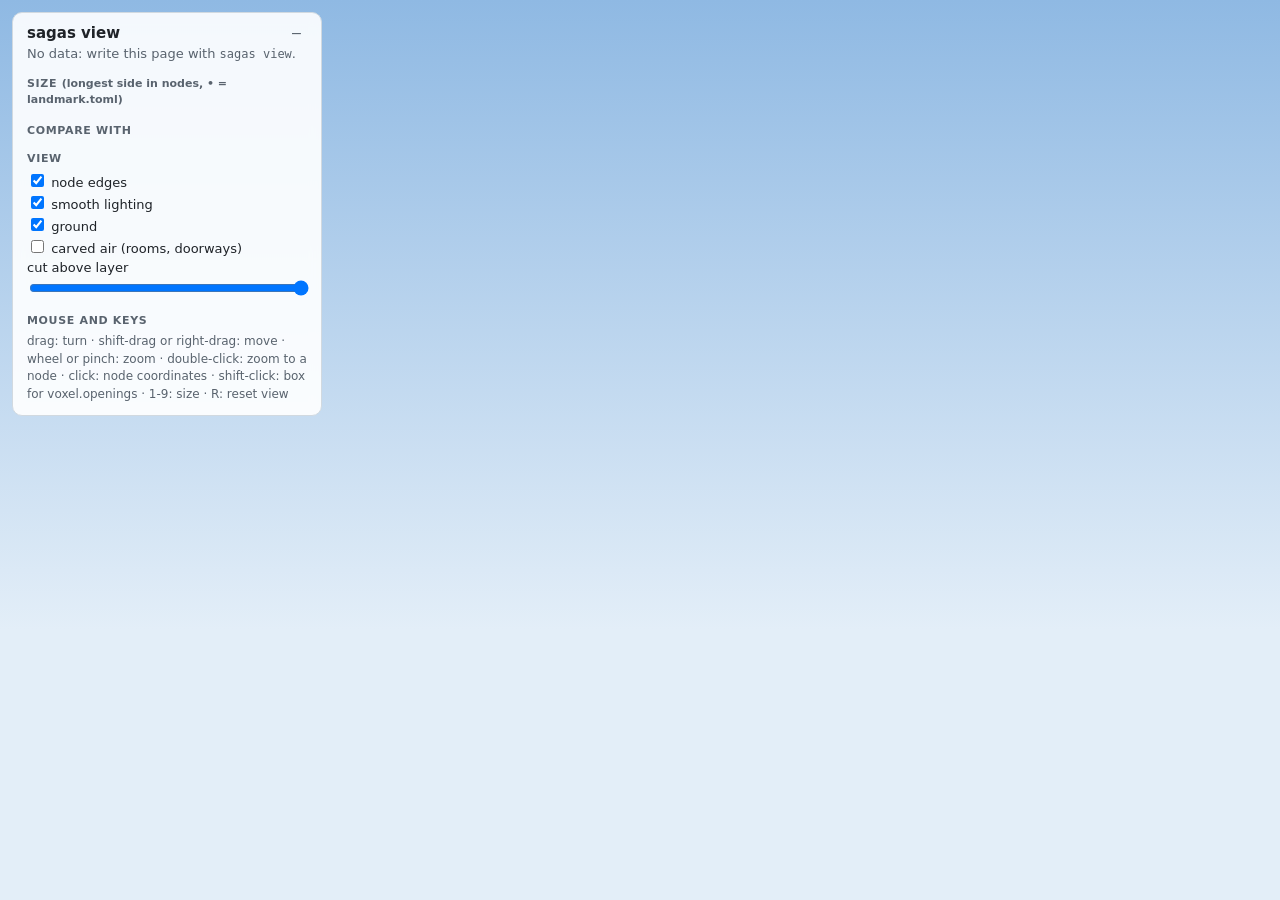
==== tools/src/sagas/data/viewer.html @ 9541c669 "sagas view: turn and zoom a landmark at several sizes next to the games' trees Choosing target_size " ====
<!doctype html>
<html lang="en">
<head>
<meta charset="utf-8">
<meta name="viewport" content="width=device-width, initial-scale=1">
<title>sagas view</title>
<!-- Written by `sagas view` (tools/src/sagas/viewer.py). Local use only: it embeds schematics of the
     games installed on the author's machine. -->
<style>
:root {
  --ink: #1f2328; --muted: #59636e; --card: rgba(255, 255, 255, 0.9); --line: #d1d9e0;
  --accent: #1f6feb; --warn: #9a6700; --chip: #f6f8fa;
}
@media (prefers-color-scheme: dark) {
  :root:not([data-theme="light"]) {
    --ink: #e6edf3; --muted: #9198a1; --card: rgba(22, 27, 34, 0.9); --line: #3d444d;
    --accent: #4493f8; --warn: #d29922; --chip: #262c36;
  }
}
html, body { margin: 0; height: 100%; overflow: hidden; }
body {
  font: 13px/1.45 system-ui, -apple-system, "Segoe UI", sans-serif; color: var(--ink);
  background: linear-gradient(#8fb9e3, #e3eef8 70%);
}
canvas { position: fixed; inset: 0; width: 100%; height: 100%; display: block; touch-action: none; cursor: grab; }
canvas:active { cursor: grabbing; }
#panel {
  position: fixed; top: 12px; left: 12px; width: 310px; max-height: calc(100% - 24px); overflow: auto;
  box-sizing: border-box; padding: 10px 14px 12px; background: var(--card); border: 1px solid var(--line);
  border-radius: 10px; backdrop-filter: blur(6px);
}
#panel.min > :not(.head) { display: none; }
.head { display: flex; align-items: baseline; gap: 8px; }
.head b { font-size: 15px; flex: 1; }
.head button { border: 0; background: none; color: var(--muted); font-size: 16px; cursor: pointer; }
h3 { margin: 12px 0 4px; font-size: 11px; text-transform: uppercase; letter-spacing: .06em; color: var(--muted); }
.muted { color: var(--muted); }
.warn { color: var(--warn); }
code { font: 12px ui-monospace, SFMono-Regular, Menlo, monospace; }
.chips { display: flex; flex-wrap: wrap; gap: 4px; }
.chip {
  min-width: 34px; padding: 3px 7px; border: 1px solid var(--line); border-radius: 6px; background: var(--chip);
  color: var(--ink); font: inherit; cursor: pointer;
}
.chip.on { border-color: var(--accent); box-shadow: inset 0 0 0 1px var(--accent); font-weight: 600; }
.chip.now::after { content: " •"; color: var(--accent); }
button.copy {
  padding: 0 6px; border: 1px solid var(--line); border-radius: 4px; background: var(--chip); color: var(--ink);
  font: 11px system-ui, sans-serif; cursor: pointer;
}
label { display: block; cursor: pointer; }
label .h { color: var(--muted); }
.group { margin-top: 4px; color: var(--muted); font-size: 12px; }
#cut { width: 100%; }
#status {
  position: fixed; left: 12px; bottom: 12px; max-width: calc(100% - 24px); padding: 6px 10px; box-sizing: border-box;
  background: var(--card); border: 1px solid var(--line); border-radius: 8px; display: none;
}
#sizeinfo > div { margin-top: 2px; }
.small { font-size: 12px; }
</style>
</head>
<body>
<canvas id="c"></canvas>
<div id="panel">
  <div class="head"><b id="title">sagas view</b><button id="fold" title="Fold the panel">–</button></div>
  <div id="sub" class="muted"></div>
  <h3>Size <span style="text-transform:none;letter-spacing:0">(longest side in nodes, • = landmark.toml)</span></h3>
  <div id="sizes" class="chips"></div>
  <div id="sizeinfo"></div>
  <h3>Compare with</h3>
  <div id="refs"></div>
  <h3>View</h3>
  <label><input type="checkbox" id="edges" checked> node edges</label>
  <label><input type="checkbox" id="ao" checked> smooth lighting</label>
  <label><input type="checkbox" id="ground" checked> ground</label>
  <label><input type="checkbox" id="carved"> carved air (rooms, doorways)</label>
  <label>cut above layer <span id="cutv"></span><input type="range" id="cut" min="0" max="1" value="1"></label>
  <h3>Mouse and keys</h3>
  <div class="muted small">drag: turn · shift-drag or right-drag: move · wheel or pinch: zoom ·
    double-click: zoom to a node · click: node coordinates · shift-click: box for voxel.openings ·
    1-9: size · R: reset view</div>
  <div id="notes" class="muted small"></div>
</div>
<div id="status"></div>
<script>
const DATA = /*SAGAS_DATA*/null;
window.addEventListener("error", (ev) => {
  const n = document.getElementById("notes");
  if (n) n.insertAdjacentHTML("beforeend", `<div class="warn">${String(ev.message).replace(/</g, "&lt;")}</div>`);
});
(function () {
  "use strict";
  const $ = (id) => document.getElementById(id);
  const esc = (s) => String(s).replace(/[&<>"]/g, (c) => ({ "&": "&amp;", "<": "&lt;", ">": "&gt;", '"': "&quot;" })[c]);
  const canvas = $("c");
  const gl = canvas.getContext("webgl2", { antialias: true, preserveDrawingBuffer: true });
  if (!DATA || !gl) {
    $("sub").innerHTML = !DATA ? "No data: write this page with <code>sagas view</code>."
      : "This page needs WebGL 2 (a current Firefox, Chrome or Safari).";
    return;
  }
  const D = DATA;
  const FOV = (45 * Math.PI) / 180;
  // Luanti's face shading (src/client/mesh.cpp applyFacesShading): +x -x +y -y +z -z
  const SHADE = [0.67082, 0.67082, 1.0, 0.447213, 0.83666, 0.83666];
  const AO = [0.58, 0.72, 0.86, 1.0];
  const DIRS = [[1, 0, 0], [-1, 0, 0], [0, 1, 0], [0, -1, 0], [0, 0, 1], [0, 0, -1]];
  const TAN = [[[0, 1, 0], [0, 0, 1]], [[0, 1, 0], [0, 0, 1]], [[1, 0, 0], [0, 0, 1]],
    [[1, 0, 0], [0, 0, 1]], [[1, 0, 0], [0, 1, 0]], [[1, 0, 0], [0, 1, 0]]];
  const GRASS = [0.37, 0.58, 0.24];

  // ---------------------------------------------------------------- voxel data
  function decode(v) {
    const [X, Y, Z] = v.dims;
    const cells = new Uint16Array(X * Y * Z);
    const bin = atob(v.cells);
    let o = 0;
    for (let i = 0; i + 3 < bin.length; i += 4) {
      const m = bin.charCodeAt(i) | (bin.charCodeAt(i + 1) << 8);
      const n = bin.charCodeAt(i + 2) | (bin.charCodeAt(i + 3) << 8);
      if (m) cells.fill(m, o, o + n);
      o += n;
    }
    return { dims: v.dims, cells, mats: v.mats, carved: v.carved || 0, scale: v.scale || 1 };
  }

  // Exposed faces only, with per-corner ambient occlusion (the corner darkening of smooth lighting).
  function mesh(vox, opt) {
    const [X, Y, Z] = vox.dims, c = vox.cells, carved = vox.carved;
    const top = Math.min(Y - 1, opt.cut == null ? Y - 1 : opt.cut);
    const want = opt.carved ? (m) => m !== 0 && m === carved : (m) => m !== 0 && m !== carved;
    const solid = (x, y, z) => x >= 0 && y >= 0 && z >= 0 && x < X && y <= top && z < Z && want(c[x + X * (y + Y * z)]);
    let faces = 0;
    for (let z = 0; z < Z; z++) for (let y = 0; y <= top; y++) for (let x = 0; x < X; x++) {
      if (!want(c[x + X * (y + Y * z)])) continue;
      for (let f = 0; f < 6; f++) { const d = DIRS[f]; if (!solid(x + d[0], y + d[1], z + d[2])) faces++; }
    }
    const V = new Float32Array(faces * 36), I = new Uint32Array(faces * 6);
    let vi = 0, ii = 0, nv = 0;
    const ao = [0, 0, 0, 0];
    for (let z = 0; z < Z; z++) for (let y = 0; y <= top; y++) for (let x = 0; x < X; x++) {
      const m = c[x + X * (y + Y * z)];
      if (!want(m)) continue;
      const rgb = vox.mats[m][1];
      for (let f = 0; f < 6; f++) {
        const d = DIRS[f], nx = x + d[0], ny = y + d[1], nz = z + d[2];
        if (solid(nx, ny, nz)) continue;
        const u = TAN[f][0], v = TAN[f][1];
        const ox = x + (d[0] > 0 ? 1 : 0), oy = y + (d[1] > 0 ? 1 : 0), oz = z + (d[2] > 0 ? 1 : 0);
        for (let k = 0; k < 4; k++) {
          const i = k === 1 || k === 2 ? 1 : 0, j = k >= 2 ? 1 : 0;
          let a = 3;
          if (opt.ao) {
            const su = i ? 1 : -1, sv = j ? 1 : -1;
            const s1 = solid(nx + su * u[0], ny + su * u[1], nz + su * u[2]);
            const s2 = solid(nx + sv * v[0], ny + sv * v[1], nz + sv * v[2]);
            const s3 = solid(nx + su * u[0] + sv * v[0], ny + su * u[1] + sv * v[1], nz + su * u[2] + sv * v[2]);
            a = s1 && s2 ? 0 : 3 - (s1 + s2 + s3);
          }
          ao[k] = a;
          V[vi] = ox + i * u[0] + j * v[0]; V[vi + 1] = oy + i * u[1] + j * v[1]; V[vi + 2] = oz + i * u[2] + j * v[2];
          V[vi + 3] = rgb[0] / 255; V[vi + 4] = rgb[1] / 255; V[vi + 5] = rgb[2] / 255;
          V[vi + 6] = SHADE[f] * AO[a]; V[vi + 7] = i; V[vi + 8] = j;
          vi += 9;
        }
        // split along the brighter diagonal, so a dark corner stays in its own triangle
        if (ao[0] + ao[2] >= ao[1] + ao[3]) { I[ii] = nv; I[ii + 1] = nv + 1; I[ii + 2] = nv + 2; I[ii + 3] = nv; I[ii + 4] = nv + 2; I[ii + 5] = nv + 3; }
        else { I[ii] = nv + 1; I[ii + 1] = nv + 2; I[ii + 2] = nv + 3; I[ii + 3] = nv + 1; I[ii + 4] = nv + 3; I[ii + 5] = nv; }
        ii += 6; nv += 4;
      }
    }
    return { V, I, count: ii };
  }

  // ---------------------------------------------------------------- math (column-major 4x4)
  function perspective(fovy, aspect, near, far) {
    const f = 1 / Math.tan(fovy / 2), nf = 1 / (near - far);
    return new Float32Array([f / aspect, 0, 0, 0, 0, f, 0, 0, 0, 0, (far + near) * nf, -1, 0, 0, 2 * far * near * nf, 0]);
  }
  function lookAt(e, t) {
    let zx = e[0] - t[0], zy = e[1] - t[1], zz = e[2] - t[2];
    let l = Math.hypot(zx, zy, zz); zx /= l; zy /= l; zz /= l;
    let xx = zz, xy = 0, xz = -zx; // up (0, 1, 0) x z
    l = Math.hypot(xx, xy, xz) || 1; xx /= l; xy /= l; xz /= l;
    const yx = zy * xz - zz * xy, yy = zz * xx - zx * xz, yz = zx * xy - zy * xx;
    return new Float32Array([xx, yx, zx, 0, xy, yy, zy, 0, xz, yz, zz, 0,
      -(xx * e[0] + xy * e[1] + xz * e[2]), -(yx * e[0] + yy * e[1] + yz * e[2]), -(zx * e[0] + zy * e[1] + zz * e[2]), 1]);
  }
  function mul(a, b) {
    const o = new Float32Array(16);
    for (let c = 0; c < 4; c++) for (let r = 0; r < 4; r++) {
      let s = 0;
      for (let k = 0; k < 4; k++) s += a[k * 4 + r] * b[c * 4 + k];
      o[c * 4 + r] = s;
    }
    return o;
  }
  function invert(a) {
    const [a00, a01, a02, a03, a10, a11, a12, a13, a20, a21, a22, a23, a30, a31, a32, a33] = a;
    const b00 = a00 * a11 - a01 * a10, b01 = a00 * a12 - a02 * a10, b02 = a00 * a13 - a03 * a10;
    const b03 = a01 * a12 - a02 * a11, b04 = a01 * a13 - a03 * a11, b05 = a02 * a13 - a03 * a12;
    const b06 = a20 * a31 - a21 * a30, b07 = a20 * a32 - a22 * a30, b08 = a20 * a33 - a23 * a30;
    const b09 = a21 * a32 - a22 * a31, b10 = a21 * a33 - a23 * a31, b11 = a22 * a33 - a23 * a32;
    let det = b00 * b11 - b01 * b10 + b02 * b09 + b03 * b08 - b04 * b07 + b05 * b06;
    if (!det) return null;
    det = 1 / det;
    return new Float32Array([
      (a11 * b11 - a12 * b10 + a13 * b09) * det, (a02 * b10 - a01 * b11 - a03 * b09) * det,
      (a31 * b05 - a32 * b04 + a33 * b03) * det, (a22 * b04 - a21 * b05 - a23 * b03) * det,
      (a12 * b08 - a10 * b11 - a13 * b07) * det, (a00 * b11 - a02 * b08 + a03 * b07) * det,
      (a32 * b02 - a30 * b05 - a33 * b01) * det, (a20 * b05 - a22 * b02 + a23 * b01) * det,
      (a10 * b10 - a11 * b08 + a13 * b06) * det, (a01 * b08 - a00 * b10 - a03 * b06) * det,
      (a30 * b04 - a31 * b02 + a33 * b00) * det, (a21 * b02 - a20 * b04 - a23 * b00) * det,
      (a11 * b07 - a10 * b09 - a12 * b06) * det, (a00 * b09 - a01 * b07 + a02 * b06) * det,
      (a31 * b01 - a30 * b03 - a32 * b00) * det, (a20 * b03 - a21 * b01 + a22 * b00) * det]);
  }
  const place = (s, t) => new Float32Array([s, 0, 0, 0, 0, s, 0, 0, 0, 0, s, 0, t[0], t[1], t[2], 1]);

  // ---------------------------------------------------------------- GL
  function program(vs, fs) {
    const p = gl.createProgram();
    for (const [type, src] of [[gl.VERTEX_SHADER, vs], [gl.FRAGMENT_SHADER, fs]]) {
      const s = gl.createShader(type);
      gl.shaderSource(s, src);
      gl.compileShader(s);
      if (!gl.getShaderParameter(s, gl.COMPILE_STATUS)) throw new Error(gl.getShaderInfoLog(s));
      gl.attachShader(p, s);
    }
    gl.linkProgram(p);
    if (!gl.getProgramParameter(p, gl.LINK_STATUS)) throw new Error(gl.getProgramInfoLog(p));
    const u = {};
    for (let i = 0; i < gl.getProgramParameter(p, gl.ACTIVE_UNIFORMS); i++) {
      const name = gl.getActiveUniform(p, i).name;
      u[name] = gl.getUniformLocation(p, name);
    }
    return { p, u };
  }
  const VOX = program(`#version 300 es
    layout(location = 0) in vec3 aPos; layout(location = 1) in vec3 aCol;
    layout(location = 2) in float aShade; layout(location = 3) in vec2 aUv;
    uniform mat4 uVP, uM;
    out vec3 vCol; out float vShade; out vec2 vUv;
    void main() { vCol = aCol; vShade = aShade; vUv = aUv; gl_Position = uVP * uM * vec4(aPos, 1.0); }`, `#version 300 es
    precision highp float;
    in vec3 vCol; in float vShade; in vec2 vUv;
    uniform float uEdges, uAlpha;
    out vec4 o;
    void main() {
      vec3 c = vCol * vShade;
      if (uEdges > 0.5) {
        vec2 fw = fwidth(vUv);
        vec2 g = smoothstep(vec2(0.0), fw * 1.2, min(vUv, 1.0 - vUv));
        float px = 1.0 / max(max(fw.x, fw.y), 1e-4);   // node size on screen
        c *= mix(1.0, mix(0.74, 1.0, min(g.x, g.y)), clamp((px - 4.0) / 6.0, 0.0, 1.0));
      }
      o = vec4(c * uAlpha, uAlpha);
    }`);
  const GROUND = program(`#version 300 es
    layout(location = 0) in vec3 aPos; uniform mat4 uVP; out vec3 vW;
    void main() { vW = aPos; gl_Position = uVP * vec4(aPos, 1.0); }`, `#version 300 es
    precision highp float;
    in vec3 vW; uniform vec3 uEye, uGrass; uniform float uFar; out vec4 o;
    float grid(vec2 p) {
      vec2 d = abs(fract(p - 0.5) - 0.5) / max(fwidth(p), vec2(1e-4));
      return 1.0 - clamp(min(d.x, d.y), 0.0, 1.0);
    }
    void main() {
      vec2 w = fwidth(vW.xz);
      float px = 1.0 / max(max(w.x, w.y), 1e-4);
      float line = grid(vW.xz) * clamp((px - 3.0) / 6.0, 0.0, 1.0);
      vec3 c = uGrass * (1.0 - 0.10 * line - 0.16 * grid(vW.xz / 10.0));
      float a = 1.0 - smoothstep(uFar * 0.5, uFar, distance(vW, uEye));
      o = vec4(c * a, a);
    }`);
  const LINES = program(`#version 300 es
    layout(location = 0) in vec3 aPos; uniform mat4 uVP;
    void main() { gl_Position = uVP * vec4(aPos, 1.0); }`, `#version 300 es
    precision highp float; uniform vec4 uColor; out vec4 o;
    void main() { o = vec4(uColor.rgb * uColor.a, uColor.a); }`);

  function upload(m) {
    const vao = gl.createVertexArray();
    gl.bindVertexArray(vao);
    const vb = gl.createBuffer();
    gl.bindBuffer(gl.ARRAY_BUFFER, vb);
    gl.bufferData(gl.ARRAY_BUFFER, m.V, gl.STATIC_DRAW);
    for (const [loc, n, off] of [[0, 3, 0], [1, 3, 12], [2, 1, 24], [3, 2, 28]]) {
      gl.enableVertexAttribArray(loc);
      gl.vertexAttribPointer(loc, n, gl.FLOAT, false, 36, off);
    }
    const ib = gl.createBuffer();
    gl.bindBuffer(gl.ELEMENT_ARRAY_BUFFER, ib);
    gl.bufferData(gl.ELEMENT_ARRAY_BUFFER, m.I, gl.STATIC_DRAW);
    gl.bindVertexArray(null);
    return { vao, vb, ib, count: m.count };
  }
  function release(g) {
    if (!g) return;
    gl.deleteVertexArray(g.vao);
    gl.deleteBuffer(g.vb);
    gl.deleteBuffer(g.ib);
  }
  const lineVao = gl.createVertexArray(), lineBuf = gl.createBuffer();
  gl.bindVertexArray(lineVao);
  gl.bindBuffer(gl.ARRAY_BUFFER, lineBuf);
  gl.enableVertexAttribArray(0);
  gl.vertexAttribPointer(0, 3, gl.FLOAT, false, 12, 0);
  const groundVao = gl.createVertexArray(), groundBuf = gl.createBuffer();
  gl.bindVertexArray(groundVao);
  gl.bindBuffer(gl.ARRAY_BUFFER, groundBuf);
  gl.enableVertexAttribArray(0);
  gl.vertexAttribPointer(0, 3, gl.FLOAT, false, 12, 0);
  gl.bindVertexArray(null);

  // ---------------------------------------------------------------- scene
  const S = { size: Math.max(0, D.sizes.findIndex((s) => s.current)), edges: true, ao: true, ground: true,
    carved: false, cut: null, hover: null, sel: null, sel2: null };
  const models = D.sizes.map((s) => ({ entry: s, vox: null, gpu: null, meshKey: "", carvedGpu: null, carvedKey: "" }));
  const refs = D.refs.map((r) => ({ key: r.key, group: r.group, label: r.label, height: r.height, src: r.vox,
    vox: null, gpu: null, meshKey: "", off: [0, 0, 0] }));
  const on = new Set(D.refs.filter((r) => r.on).map((r) => r.key));
  // References stand in a row beside the model's long side, and the camera starts broadside to it.
  const biggest = D.sizes[D.sizes.length - 1].vox.dims;
  const ROW = biggest[2] > biggest[0] ? 2 : 0;
  const reach = Math.max(...D.sizes.map((s) => s.vox.dims[ROW]));
  const YAW = ROW === 2 ? Math.PI / 2 + 0.5 : 0.5;

  const model = () => {
    const m = models[S.size];
    if (!m.vox) m.vox = decode(m.entry.vox);
    return m;
  };
  const modelOffset = (vox) => [-Math.floor(vox.dims[0] / 2), 0, -Math.floor(vox.dims[2] / 2)];
  const extent = (vox) => vox.dims.map((n) => n * vox.scale);

  function layout() {
    // along -x when the model is wider than deep, else along +z: on the left of the screen either way
    const across = 2 - ROW;
    let at = Math.ceil(reach / 2) + 4;
    for (const r of refs) {
      if (!on.has(r.key)) continue;
      if (!r.vox) r.vox = decode(r.src);
      const e = extent(r.vox), off = [0, 0, 0];
      off[across] = -Math.floor(e[across] / 2);
      off[ROW] = ROW === 0 ? -at - Math.ceil(e[ROW]) : at;
      r.off = off;
      at += Math.ceil(e[ROW]) + 3;
    }
  }

  function bounds() {
    const m = model(), o = modelOffset(m.vox);
    const lo = [o[0], 0, o[2]], hi = [o[0] + m.vox.dims[0], m.vox.dims[1], o[2] + m.vox.dims[2]];
    for (const r of refs) {
      if (!on.has(r.key) || !r.vox) continue;
      const e = extent(r.vox);
      for (let a = 0; a < 3; a++) { lo[a] = Math.min(lo[a], r.off[a]); hi[a] = Math.max(hi[a], r.off[a] + e[a]); }
    }
    return { lo, hi };
  }

  // ---------------------------------------------------------------- camera
  const cam = { yaw: YAW, pitch: 0.36, dist: 60, t: [0, 6, 0] };
  function frame() {
    const { lo, hi } = bounds();
    cam.t = [(lo[0] + hi[0]) / 2, hi[1] * 0.4, (lo[2] + hi[2]) / 2];
    const r = Math.hypot(hi[0] - lo[0], hi[1] - lo[1], hi[2] - lo[2]) / 2;
    const aspect = Math.max(0.3, canvas.clientWidth / Math.max(1, canvas.clientHeight));
    cam.dist = (r / Math.sin(FOV / 2)) * (aspect < 1 ? 1.1 / aspect : 1.0);
    cam.yaw = YAW;
    cam.pitch = 0.36;
  }
  function eye() {
    const cp = Math.cos(cam.pitch);
    return [cam.t[0] + cam.dist * cp * Math.sin(cam.yaw), cam.t[1] + cam.dist * Math.sin(cam.pitch),
      cam.t[2] + cam.dist * cp * Math.cos(cam.yaw)];
  }
  function viewProj() {
    const e = eye(), { lo, hi } = bounds();
    const span = Math.hypot(hi[0] - lo[0], hi[1] - lo[1], hi[2] - lo[2]);
    const aspect = canvas.width / Math.max(1, canvas.height);
    const P = perspective(FOV, aspect, Math.max(0.05, cam.dist * 0.004), cam.dist * 4 + span * 8 + 400);
    return { VP: mul(P, lookAt(e, cam.t)), eye: e, span };
  }

  // ---------------------------------------------------------------- drawing
  function resize() {
    const dpr = Math.min(window.devicePixelRatio || 1, 2);
    const w = Math.max(1, Math.round((canvas.clientWidth || window.innerWidth) * dpr));
    const h = Math.max(1, Math.round((canvas.clientHeight || window.innerHeight) * dpr));
    if (canvas.width !== w || canvas.height !== h) { canvas.width = w; canvas.height = h; }
  }
  function modelGpu() {
    const m = model();
    const key = `${S.cut}|${S.ao}`;
    if (m.meshKey !== key) { release(m.gpu); m.gpu = upload(mesh(m.vox, { cut: S.cut, ao: S.ao })); m.meshKey = key; }
    if (S.carved && m.vox.carved && m.carvedKey !== `${S.cut}`) {
      release(m.carvedGpu);
      m.carvedGpu = upload(mesh(m.vox, { cut: S.cut, carved: true }));
      m.carvedKey = `${S.cut}`;
    }
    return m;
  }
  function refGpu(r) {
    const key = `${S.ao}`;
    if (r.meshKey !== key) { release(r.gpu); r.gpu = upload(mesh(r.vox, { ao: S.ao })); r.meshKey = key; }
    return r.gpu;
  }
  function drawVox(g, VP, M, edges, alpha) {
    gl.useProgram(VOX.p);
    gl.uniformMatrix4fv(VOX.u.uVP, false, VP);
    gl.uniformMatrix4fv(VOX.u.uM, false, M);
    gl.uniform1f(VOX.u.uEdges, edges ? 1 : 0);
    gl.uniform1f(VOX.u.uAlpha, alpha);
    gl.bindVertexArray(g.vao);
    gl.drawElements(gl.TRIANGLES, g.count, gl.UNSIGNED_INT, 0);
  }
  function boxLines(lo, hi) {
    const p = [];
    const c = (i) => [i & 1 ? hi[0] : lo[0], i & 2 ? hi[1] : lo[1], i & 4 ? hi[2] : lo[2]];
    for (const [a, b] of [[0, 1], [2, 3], [4, 5], [6, 7], [0, 2], [1, 3], [4, 6], [5, 7], [0, 4], [1, 5], [2, 6], [3, 7]]) p.push(...c(a), ...c(b));
    return p;
  }
  function draw() {
    resize();
    layout();
    const { VP, eye: e, span } = viewProj();
    gl.viewport(0, 0, canvas.width, canvas.height);
    gl.clearColor(0, 0, 0, 0);
    gl.clear(gl.COLOR_BUFFER_BIT | gl.DEPTH_BUFFER_BIT);
    gl.enable(gl.DEPTH_TEST);
    gl.enable(gl.BLEND);
    gl.blendFunc(gl.ONE, gl.ONE_MINUS_SRC_ALPHA);
    if (S.ground) {
      const far = Math.max(150, span * 3, cam.dist * 3);
      const g = [-far, 0, -far, far, 0, -far, far, 0, far, -far, 0, -far, far, 0, far, -far, 0, far];
      for (let i = 0; i < g.length; i += 3) { g[i] += cam.t[0]; g[i + 2] += cam.t[2]; }
      gl.useProgram(GROUND.p);
      gl.uniformMatrix4fv(GROUND.u.uVP, false, VP);
      gl.uniform3fv(GROUND.u.uEye, e);
      gl.uniform3fv(GROUND.u.uGrass, GRASS);
      gl.uniform1f(GROUND.u.uFar, far);
      gl.bindVertexArray(groundVao);
      gl.bindBuffer(gl.ARRAY_BUFFER, groundBuf);
      gl.bufferData(gl.ARRAY_BUFFER, new Float32Array(g), gl.DYNAMIC_DRAW);
      gl.enable(gl.POLYGON_OFFSET_FILL);
      gl.polygonOffset(1, 1);
      gl.drawArrays(gl.TRIANGLES, 0, 6);
      gl.disable(gl.POLYGON_OFFSET_FILL);
    }
    for (const r of refs) {
      if (!on.has(r.key)) continue;
      drawVox(refGpu(r), VP, place(r.vox.scale, r.off), S.edges && r.vox.scale === 1, 1);
    }
    const m = modelGpu(), off = modelOffset(m.vox), M = place(1, off);
    drawVox(m.gpu, VP, M, S.edges, 1);
    if (S.carved && m.carvedGpu) {
      gl.depthMask(false);
      drawVox(m.carvedGpu, VP, M, false, 0.3);
      gl.depthMask(true);
    }
    const lines = [];
    const cellBox = (c) => boxLines([off[0] + c[0] - 0.02, c[1] - 0.02, off[2] + c[2] - 0.02], [off[0] + c[0] + 1.02, c[1] + 1.02, off[2] + c[2] + 1.02]);
    if (S.hover) lines.push([cellBox(S.hover.cell), [0.1, 0.1, 0.1, 0.9]]);
    if (S.sel) {
      const a = S.sel, b = S.sel2 || S.sel;
      const lo = [Math.min(a[0], b[0]), Math.min(a[1], b[1]), Math.min(a[2], b[2])];
      const hi = [Math.max(a[0], b[0]) + 1, Math.max(a[1], b[1]) + 1, Math.max(a[2], b[2]) + 1];
      lines.push([boxLines([off[0] + lo[0] - 0.04, lo[1] - 0.04, off[2] + lo[2] - 0.04], [off[0] + hi[0] + 0.04, hi[1] + 0.04, off[2] + hi[2] + 0.04]), [1.0, 0.45, 0.1, 1]]);
    }
    if (lines.length) {
      gl.disable(gl.DEPTH_TEST);
      gl.useProgram(LINES.p);
      gl.uniformMatrix4fv(LINES.u.uVP, false, VP);
      gl.bindVertexArray(lineVao);
      gl.bindBuffer(gl.ARRAY_BUFFER, lineBuf);
      for (const [p, col] of lines) {
        gl.bufferData(gl.ARRAY_BUFFER, new Float32Array(p), gl.DYNAMIC_DRAW);
        gl.uniform4fv(LINES.u.uColor, col);
        gl.drawArrays(gl.LINES, 0, p.length / 3);
      }
    }
    gl.bindVertexArray(null);
  }
  let pending = false;
  function request() {
    if (pending) return;
    pending = true;
    requestAnimationFrame(() => { pending = false; draw(); });
  }

  // ---------------------------------------------------------------- picking
  function ray(ev) {
    const rect = canvas.getBoundingClientRect();
    const x = ((ev.clientX - rect.left) / rect.width) * 2 - 1, y = 1 - ((ev.clientY - rect.top) / rect.height) * 2;
    const inv = invert(viewProj().VP);
    if (!inv) return null;
    const un = (z) => {
      const w = inv[3] * x + inv[7] * y + inv[11] * z + inv[15];
      return [(inv[0] * x + inv[4] * y + inv[8] * z + inv[12]) / w, (inv[1] * x + inv[5] * y + inv[9] * z + inv[13]) / w,
        (inv[2] * x + inv[6] * y + inv[10] * z + inv[14]) / w];
    };
    const a = un(-1), b = un(1);
    const d = [b[0] - a[0], b[1] - a[1], b[2] - a[2]], l = Math.hypot(d[0], d[1], d[2]);
    return { o: a, d: d.map((v) => v / l) };
  }
  // Amanatides-Woo walk through the model's grid; cells above the cut and carved air are empty.
  function pick(ev) {
    const r = ray(ev);
    if (!r) return null;
    const m = model(), vox = m.vox, [X, Y, Z] = vox.dims, off = modelOffset(vox);
    const top = Math.min(Y, S.cut == null ? Y : S.cut + 1);
    const hi = [X, top, Z], o = [r.o[0] - off[0], r.o[1] - off[1], r.o[2] - off[2]], d = r.d;
    let t0 = 0, t1 = Infinity;
    for (let a = 0; a < 3; a++) {
      if (Math.abs(d[a]) < 1e-12) { if (o[a] < 0 || o[a] > hi[a]) return null; continue; }
      let ta = (0 - o[a]) / d[a], tb = (hi[a] - o[a]) / d[a];
      if (ta > tb) [ta, tb] = [tb, ta];
      t0 = Math.max(t0, ta); t1 = Math.min(t1, tb);
      if (t0 > t1) return null;
    }
    const p = [0, 1, 2].map((a) => o[a] + d[a] * (t0 + 1e-6));
    const c = [0, 1, 2].map((a) => Math.min(hi[a] - 1, Math.max(0, Math.floor(p[a]))));
    const step = d.map((v) => (v > 0 ? 1 : -1));
    const next = [0, 1, 2].map((a) => (d[a] > 0 ? (c[a] + 1 - p[a]) / d[a] : d[a] < 0 ? (p[a] - c[a]) / -d[a] : Infinity));
    const delta = d.map((v) => (v !== 0 ? Math.abs(1 / v) : Infinity));
    for (let n = 0; n < X + Y + Z + 3; n++) {
      const mi = vox.cells[c[0] + X * (c[1] + Y * c[2])];
      if (mi && mi !== vox.carved) return { cell: c.slice(), mat: vox.mats[mi][0] };
      const a = next[0] < next[1] ? (next[0] < next[2] ? 0 : 2) : next[1] < next[2] ? 1 : 2;
      c[a] += step[a];
      if (c[a] < 0 || c[a] >= hi[a]) return null;
      next[a] += delta[a];
    }
    return null;
  }

  // ---------------------------------------------------------------- panel
  const lifeText = (f) => (f >= 0.75 && f <= 1.34 ? "about life size"
    : f > 1 ? `${f.toFixed(1)} × life size` : `${(1 / f).toFixed(1)} × smaller than life`);
  function compareText(h) {
    const shown = refs.filter((r) => on.has(r.key) && r.key !== "player").sort((a, b) => a.height - b.height);
    if (!shown.length) return "";
    const lower = shown.filter((r) => r.height <= h), higher = shown.filter((r) => r.height > h);
    const name = (r) => `the ${esc(r.label)} (${r.height})`;
    if (!higher.length) return `${h} high: taller than everything shown`;
    if (!lower.length) return `${h} high: lower than ${name(higher[0])}`;
    return `${h} high: between ${name(lower[lower.length - 1])} and ${name(higher[0])}`;
  }
  function copyButton(text) {
    return `<button class="copy" data-copy="${esc(text)}">copy</button>`;
  }
  function sizeInfo() {
    const s = D.sizes[S.size], [x, y, z] = s.vox.dims, out = [];
    out.push(`<b>${x} × ${y} × ${z}</b> nodes (wide × high × deep), ${s.nodes.toLocaleString("en")} placed`);
    out.push(s.life ? `${lifeText(s.life)} <span class="muted">(real object ${D.real_size} m long)</span>`
      : `<span class="muted">real size unknown: add <code>real_size = …</code> (metres) to [transform]</span>`);
    const cmp = compareText(y);
    if (cmp) out.push(cmp);
    if (!s.fits) out.push(`<span class="warn">bigger than a map chunk: needs <code>placement.large = true</code></span>`);
    out.push(s.current ? `<span class="muted">this is the size in landmark.toml</span>`
      : `to use it: <code>target_size = ${s.target}</code> ${copyButton(`target_size = ${s.target}`)}`);
    if (s.sealed) out.push(`<span class="warn">rooms without a door at this size</span>`);
    else if (s.door) out.push(`<span class="muted">door: ${esc(s.door)}</span>`);
    if (s.note) out.push(`<span class="muted">${esc(s.note)}</span>`);
    for (const f of s.findings) out.push(`<span class="warn">${esc(f)}</span>`);
    $("sizeinfo").innerHTML = out.map((h) => `<div>${h}</div>`).join("");
  }
  function sizeChips() {
    $("sizes").innerHTML = D.sizes.map((s, i) => `<button class="chip${i === S.size ? " on" : ""}${s.current ? " now" : ""}" data-size="${i}">${s.target}</button>`).join("");
  }
  function refList() {
    let html = "", group = null;
    for (const r of refs) {
      if (r.group !== group) {
        group = r.group;
        if (group) html += `<div class="group">${esc(group)}</div>`;
      }
      html += `<label><input type="checkbox" data-ref="${esc(r.key)}"${on.has(r.key) ? " checked" : ""}> ${esc(r.label)} <span class="h">${r.height} high</span></label>`;
    }
    $("refs").innerHTML = html;
  }
  function cutSlider() {
    const Y = D.sizes[S.size].vox.dims[1], el = $("cut");
    el.max = Y - 1;
    el.value = S.cut == null ? Y - 1 : S.cut;
    $("cutv").textContent = S.cut == null ? "(none)" : S.cut;
  }
  function status() {
    const el = $("status"), parts = [];
    const at = D.sizes[S.size].current ? "" : ` <span class="muted">(at size ${D.sizes[S.size].target})</span>`;
    if (S.hover) parts.push(`x ${S.hover.cell[0]} · y ${S.hover.cell[1]} · z ${S.hover.cell[2]} — ${esc(S.hover.mat)}`);
    if (S.sel && S.sel2) {
      const a = S.sel, b = S.sel2;
      const box = `[${Math.min(a[0], b[0])}, ${Math.min(a[1], b[1])}, ${Math.min(a[2], b[2])}, ${Math.max(a[0], b[0])}, ${Math.max(a[1], b[1])}, ${Math.max(a[2], b[2])}]`;
      parts.push(`box <code>${box}</code>${at} ${copyButton(`openings = [${box}]`)}`);
    } else if (S.sel) parts.push(`selected x ${S.sel[0]} · y ${S.sel[1]} · z ${S.sel[2]}${at} <span class="muted">(shift-click a second node for a box)</span>`);
    el.innerHTML = parts.join("<br>");
    el.style.display = parts.length ? "block" : "none";
  }
  function selectSize(i) {
    if (i < 0 || i >= D.sizes.length) return;
    S.size = i; S.cut = null; S.hover = null; S.sel = S.sel2 = null;
    sizeChips(); sizeInfo(); cutSlider(); status(); request();
  }

  $("title").textContent = D.title;
  $("sub").innerHTML = `${esc(D.id)} <span class="muted">· sagas ${esc(D.version)}</span>`;
  $("notes").innerHTML = D.notes.map((n) => `<div class="warn">${esc(n)}</div>`).join("");
  document.title = `${D.title} · sagas view`;
  sizeChips(); sizeInfo(); refList(); cutSlider(); status();

  document.addEventListener("click", (ev) => {
    const t = ev.target;
    if (t.dataset && t.dataset.size !== undefined) selectSize(+t.dataset.size);
    if (t.dataset && t.dataset.copy !== undefined) {
      const text = t.dataset.copy;
      const done = () => { t.textContent = "copied"; setTimeout(() => { t.textContent = "copy"; }, 1200); };
      if (navigator.clipboard && navigator.clipboard.writeText) navigator.clipboard.writeText(text).then(done, () => fallbackCopy(text, done));
      else fallbackCopy(text, done);
    }
  });
  function fallbackCopy(text, done) {
    const ta = document.createElement("textarea");
    ta.value = text;
    document.body.append(ta);
    ta.select();
    try { document.execCommand("copy"); done(); } catch (e) { /* the text stays visible in the status line */ }
    ta.remove();
  }
  $("refs").addEventListener("change", (ev) => {
    const k = ev.target.dataset.ref;
    if (!k) return;
    if (ev.target.checked) on.add(k); else on.delete(k);
    sizeInfo(); request();
  });
  for (const id of ["edges", "ao", "ground", "carved"]) {
    $(id).addEventListener("change", (ev) => { S[id] = ev.target.checked; request(); });
  }
  $("cut").addEventListener("input", (ev) => {
    const Y = D.sizes[S.size].vox.dims[1], v = +ev.target.value;
    S.cut = v >= Y - 1 ? null : v;
    $("cutv").textContent = S.cut == null ? "(none)" : S.cut;
    S.hover = null;
    request();
  });
  $("fold").addEventListener("click", () => {
    const p = $("panel");
    p.classList.toggle("min");
    $("fold").textContent = p.classList.contains("min") ? "+" : "–";
  });

  // ---------------------------------------------------------------- input
  const pointers = new Map();
  let drag = null, hoverQueued = false, lastMove = null;
  canvas.addEventListener("contextmenu", (ev) => ev.preventDefault());
  canvas.addEventListener("pointerdown", (ev) => {
    try { canvas.setPointerCapture(ev.pointerId); } catch (e) { /* a pointer that is already gone */ }
    pointers.set(ev.pointerId, [ev.clientX, ev.clientY]);
    if (pointers.size === 1) drag = { x: ev.clientX, y: ev.clientY, sx: ev.clientX, sy: ev.clientY, button: ev.button, moved: false };
    if (pointers.size === 2 && drag) {
      const [a, b] = [...pointers.values()];
      drag.pinch = Math.hypot(a[0] - b[0], a[1] - b[1]);
      drag.moved = true;
    }
  });
  canvas.addEventListener("pointermove", (ev) => {
    if (!drag) {
      lastMove = ev;
      if (!hoverQueued) {
        hoverQueued = true;
        requestAnimationFrame(() => {
          hoverQueued = false;
          const h = pick(lastMove);
          const same = (h && S.hover && h.cell.join() === S.hover.cell.join()) || (!h && !S.hover);
          if (!same) { S.hover = h; status(); request(); }
        });
      }
      return;
    }
    if (pointers.has(ev.pointerId)) pointers.set(ev.pointerId, [ev.clientX, ev.clientY]);
    if (pointers.size === 2 && drag.pinch) {
      const [a, b] = [...pointers.values()], d = Math.hypot(a[0] - b[0], a[1] - b[1]);
      cam.dist = Math.min(5000, Math.max(1, cam.dist * (drag.pinch / Math.max(1, d))));
      drag.pinch = d;
      request();
      return;
    }
    const dx = ev.clientX - drag.x, dy = ev.clientY - drag.y;
    drag.x = ev.clientX; drag.y = ev.clientY;
    if (Math.abs(ev.clientX - drag.sx) + Math.abs(ev.clientY - drag.sy) > 4) drag.moved = true;
    if (!drag.moved) return;
    if (drag.button === 1 || drag.button === 2 || ev.shiftKey) {
      const k = (cam.dist * 2 * Math.tan(FOV / 2)) / Math.max(1, canvas.clientHeight);
      const sy = Math.sin(cam.yaw), cy = Math.cos(cam.yaw), sp = Math.sin(cam.pitch), cp = Math.cos(cam.pitch);
      const right = [cy, 0, -sy], up = [-sp * sy, cp, -sp * cy];
      cam.t = cam.t.map((v, i) => v - right[i] * dx * k + up[i] * dy * k);
    } else {
      cam.yaw -= dx * 0.008;
      cam.pitch = Math.min(1.55, Math.max(-1.55, cam.pitch + dy * 0.008));
    }
    request();
  });
  const up = (ev) => {
    pointers.delete(ev.pointerId);
    if (drag && !drag.moved && pointers.size === 0 && drag.button === 0) {
      const h = pick(ev);
      if (!h) { S.sel = S.sel2 = null; }
      else if (ev.shiftKey && S.sel) S.sel2 = h.cell;
      else { S.sel = h.cell; S.sel2 = null; }
      status();
      request();
    }
    if (pointers.size === 0) drag = null;
  };
  canvas.addEventListener("pointerup", up);
  canvas.addEventListener("pointercancel", up);
  canvas.addEventListener("dblclick", (ev) => {
    const h = pick(ev);
    if (!h) return;
    const off = modelOffset(model().vox);
    cam.t = [off[0] + h.cell[0] + 0.5, h.cell[1] + 0.5, off[2] + h.cell[2] + 0.5];
    cam.dist = Math.max(3, cam.dist * 0.45);
    request();
  });
  canvas.addEventListener("wheel", (ev) => {
    ev.preventDefault();
    const k = Math.exp(ev.deltaY * (ev.ctrlKey ? 0.01 : 0.0015) * (ev.deltaMode === 1 ? 16 : 1));
    cam.dist = Math.min(5000, Math.max(1, cam.dist * k));
    request();
  }, { passive: false });
  window.addEventListener("keydown", (ev) => {
    if (ev.metaKey || ev.ctrlKey || ev.altKey) return;
    const k = ev.key;
    if (k === "r" || k === "R") frame();
    else if (k === "ArrowLeft") cam.yaw += 0.1;
    else if (k === "ArrowRight") cam.yaw -= 0.1;
    else if (k === "ArrowUp") cam.pitch = Math.min(1.55, cam.pitch + 0.08);
    else if (k === "ArrowDown") cam.pitch = Math.max(-1.55, cam.pitch - 0.08);
    else if (k === "+" || k === "=") cam.dist = Math.max(1, cam.dist / 1.2);
    else if (k === "-" || k === "_") cam.dist = Math.min(5000, cam.dist * 1.2);
    else if (/^[1-9]$/.test(k)) { selectSize(+k - 1); return; }
    else return;
    ev.preventDefault();
    request();
  });
  window.addEventListener("resize", request);

  layout();
  frame();
  draw();
  // for the browser console and tests: sagasView.selectSize(2); sagasView.cam.yaw = 1; sagasView.draw()
  window.sagasView = { state: S, cam, refsOn: on, draw, frame, selectSize, pick };
})();
</script>
</body>
</html>
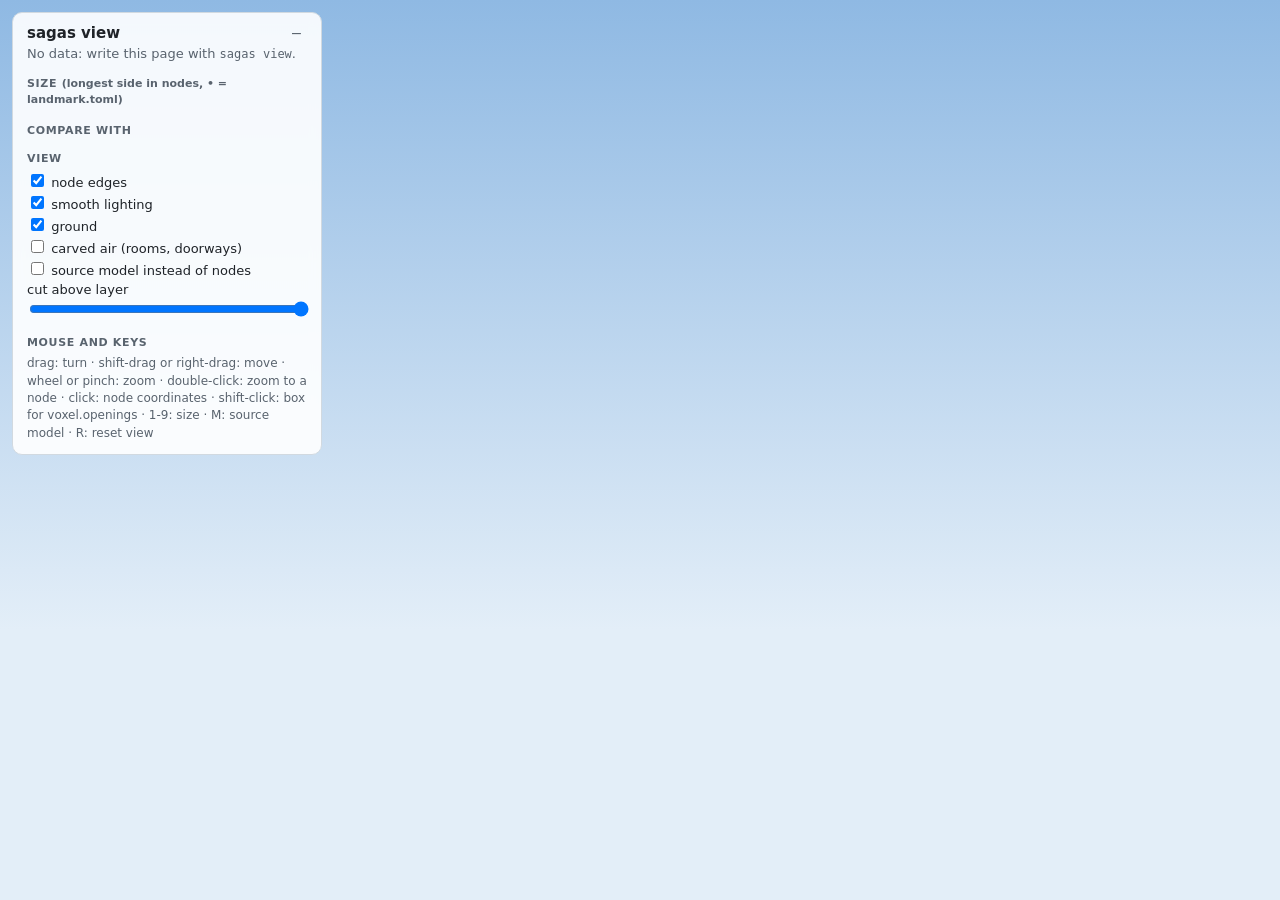
==== commit a18fa779: "sagas view: press M to compare the nodes with the source model Judging how well a landmark is render" ====
--- a/tools/src/sagas/data/viewer.html
+++ b/tools/src/sagas/data/viewer.html
@@ -75,11 +75,12 @@
   <label><input type="checkbox" id="ao" checked> smooth lighting</label>
   <label><input type="checkbox" id="ground" checked> ground</label>
   <label><input type="checkbox" id="carved"> carved air (rooms, doorways)</label>
+  <label id="sourcebox" hidden><input type="checkbox" id="source"> source model instead of nodes <span class="h" id="sourceinfo"></span></label>
   <label>cut above layer <span id="cutv"></span><input type="range" id="cut" min="0" max="1" value="1"></label>
   <h3>Mouse and keys</h3>
   <div class="muted small">drag: turn · shift-drag or right-drag: move · wheel or pinch: zoom ·
     double-click: zoom to a node · click: node coordinates · shift-click: box for voxel.openings ·
-    1-9: size · R: reset view</div>
+    1-9: size · M: source model · R: reset view</div>
   <div id="notes" class="muted small"></div>
 </div>
 <div id="status"></div>
@@ -273,6 +274,18 @@
       float a = 1.0 - smoothstep(uFar * 0.5, uFar, distance(vW, uEye));
       o = vec4(c * a, a);
     }`);
+  // The source model, lit by the sun; flat normals from screen derivatives (no normal data needed).
+  const MESH = program(`#version 300 es
+    layout(location = 0) in vec3 aPos; uniform mat4 uVP, uM; out vec3 vW;
+    void main() { vec4 w = uM * vec4(aPos, 1.0); vW = w.xyz; gl_Position = uVP * w; }`, `#version 300 es
+    precision highp float;
+    in vec3 vW; uniform vec3 uEye; out vec4 o;
+    void main() {
+      vec3 n = normalize(cross(dFdx(vW), dFdy(vW)));
+      if (dot(n, uEye - vW) < 0.0) n = -n;
+      float sun = max(dot(n, normalize(vec3(0.35, 0.85, 0.4))), 0.0);
+      o = vec4(vec3(0.86, 0.84, 0.8) * (0.42 + 0.5 * sun + 0.08 * (n.y * 0.5 + 0.5)), 1.0);
+    }`);
   const LINES = program(`#version 300 es
     layout(location = 0) in vec3 aPos; uniform mat4 uVP;
     void main() { gl_Position = uVP * vec4(aPos, 1.0); }`, `#version 300 es
@@ -301,6 +314,36 @@
     gl.deleteBuffer(g.vb);
     gl.deleteBuffer(g.ib);
   }
+  let sourceMesh = null;
+  function sourceGpu() {
+    if (sourceMesh) return sourceMesh;
+    const bytes = (b64) => { const t = atob(b64), u = new Uint8Array(t.length); for (let i = 0; i < t.length; i++) u[i] = t.charCodeAt(i); return u.buffer; };
+    const q = new Uint16Array(bytes(D.mesh.verts)), pos = new Float32Array(q.length);
+    for (let i = 0; i < q.length; i++) pos[i] = q[i] / 65535;
+    const idx = D.mesh.wide ? new Uint32Array(bytes(D.mesh.faces)) : new Uint16Array(bytes(D.mesh.faces));
+    const vao = gl.createVertexArray();
+    gl.bindVertexArray(vao);
+    gl.bindBuffer(gl.ARRAY_BUFFER, gl.createBuffer());
+    gl.bufferData(gl.ARRAY_BUFFER, pos, gl.STATIC_DRAW);
+    gl.enableVertexAttribArray(0);
+    gl.vertexAttribPointer(0, 3, gl.FLOAT, false, 12, 0);
+    gl.bindBuffer(gl.ELEMENT_ARRAY_BUFFER, gl.createBuffer());
+    gl.bufferData(gl.ELEMENT_ARRAY_BUFFER, idx, gl.STATIC_DRAW);
+    gl.bindVertexArray(null);
+    sourceMesh = { vao, count: idx.length, type: D.mesh.wide ? gl.UNSIGNED_INT : gl.UNSIGNED_SHORT };
+    return sourceMesh;
+  }
+  // grid = A (verts * s) + b, then the model's offset on the ground
+  function meshMatrix(aff, off) {
+    const M = new Float32Array(16);
+    for (let r = 0; r < 3; r++) {
+      for (let c = 0; c < 3; c++) M[c * 4 + r] = aff.A[r * 3 + c] * aff.s;
+      M[12 + r] = aff.b[r] + off[r];
+    }
+    M[15] = 1;
+    return M;
+  }
+  const showSource = () => S.source && D.mesh && D.sizes[S.size].mesh;
   const lineVao = gl.createVertexArray(), lineBuf = gl.createBuffer();
   gl.bindVertexArray(lineVao);
   gl.bindBuffer(gl.ARRAY_BUFFER, lineBuf);
@@ -315,7 +358,7 @@
 
   // ---------------------------------------------------------------- scene
   const S = { size: Math.max(0, D.sizes.findIndex((s) => s.current)), edges: true, ao: true, ground: true,
-    carved: false, cut: null, hover: null, sel: null, sel2: null };
+    carved: false, source: false, cut: null, hover: null, sel: null, sel2: null };
   const models = D.sizes.map((s) => ({ entry: s, vox: null, gpu: null, meshKey: "", carvedGpu: null, carvedKey: "" }));
   const refs = D.refs.map((r) => ({ key: r.key, group: r.group, label: r.label, height: r.height, src: r.vox,
     vox: null, gpu: null, meshKey: "", off: [0, 0, 0] }));
@@ -453,12 +496,23 @@
       if (!on.has(r.key)) continue;
       drawVox(refGpu(r), VP, place(r.vox.scale, r.off), S.edges && r.vox.scale === 1, 1);
     }
-    const m = modelGpu(), off = modelOffset(m.vox), M = place(1, off);
-    drawVox(m.gpu, VP, M, S.edges, 1);
-    if (S.carved && m.carvedGpu) {
-      gl.depthMask(false);
-      drawVox(m.carvedGpu, VP, M, false, 0.3);
-      gl.depthMask(true);
+    const off = modelOffset(model().vox);
+    if (showSource()) {
+      const g = sourceGpu();
+      gl.useProgram(MESH.p);
+      gl.uniformMatrix4fv(MESH.u.uVP, false, VP);
+      gl.uniformMatrix4fv(MESH.u.uM, false, meshMatrix(D.sizes[S.size].mesh, off));
+      gl.uniform3fv(MESH.u.uEye, e);
+      gl.bindVertexArray(g.vao);
+      gl.drawElements(gl.TRIANGLES, g.count, g.type, 0);
+    } else {
+      const m = modelGpu(), M = place(1, off);
+      drawVox(m.gpu, VP, M, S.edges, 1);
+      if (S.carved && m.carvedGpu) {
+        gl.depthMask(false);
+        drawVox(m.carvedGpu, VP, M, false, 0.3);
+        gl.depthMask(true);
+      }
     }
     const lines = [];
     const cellBox = (c) => boxLines([off[0] + c[0] - 0.02, c[1] - 0.02, off[2] + c[2] - 0.02], [off[0] + c[0] + 1.02, c[1] + 1.02, off[2] + c[2] + 1.02]);
@@ -507,6 +561,7 @@
   }
   // Amanatides-Woo walk through the model's grid; cells above the cut and carved air are empty.
   function pick(ev) {
+    if (showSource()) return null;
     const r = ray(ev);
     if (!r) return null;
     const m = model(), vox = m.vox, [X, Y, Z] = vox.dims, off = modelOffset(vox);
@@ -635,8 +690,16 @@
     if (ev.target.checked) on.add(k); else on.delete(k);
     sizeInfo(); request();
   });
-  for (const id of ["edges", "ao", "ground", "carved"]) {
-    $(id).addEventListener("change", (ev) => { S[id] = ev.target.checked; request(); });
+  if (D.mesh) {
+    $("sourcebox").hidden = false;
+    $("sourceinfo").textContent = `(${D.mesh.triangles.toLocaleString("en")} triangles)`;
+  }
+  for (const id of ["edges", "ao", "ground", "carved", "source"]) {
+    $(id).addEventListener("change", (ev) => {
+      S[id] = ev.target.checked;
+      if (id === "source") { S.hover = null; status(); }
+      request();
+    });
   }
   $("cut").addEventListener("input", (ev) => {
     const Y = D.sizes[S.size].vox.dims[1], v = +ev.target.value;
@@ -740,6 +803,7 @@
     else if (k === "ArrowDown") cam.pitch = Math.max(-1.55, cam.pitch - 0.08);
     else if (k === "+" || k === "=") cam.dist = Math.max(1, cam.dist / 1.2);
     else if (k === "-" || k === "_") cam.dist = Math.min(5000, cam.dist * 1.2);
+    else if ((k === "m" || k === "M") && D.mesh) { S.source = !S.source; $("source").checked = S.source; S.hover = null; status(); }
     else if (/^[1-9]$/.test(k)) { selectSize(+k - 1); return; }
     else return;
     ev.preventDefault();
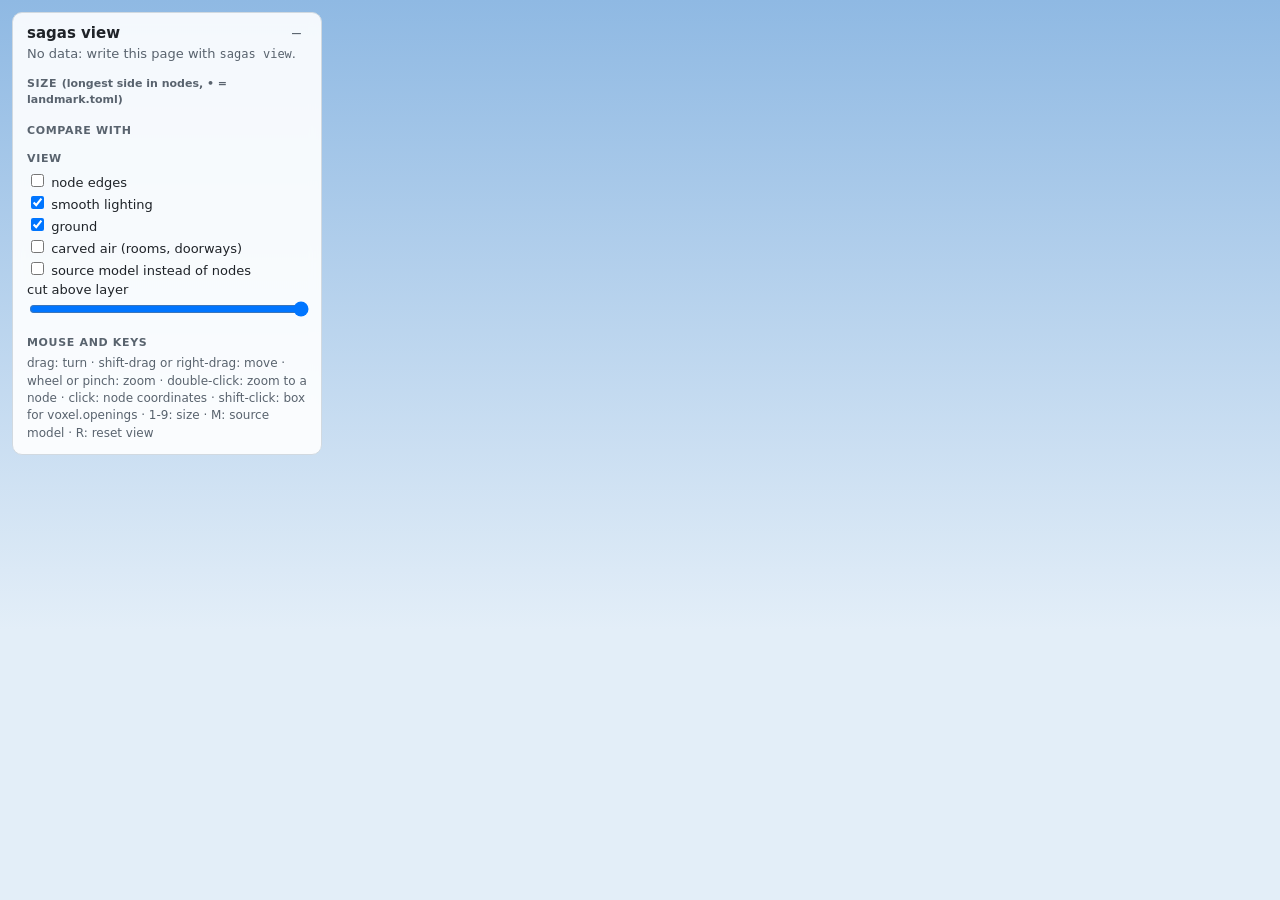
==== commit b67e266b: "sagas view: node edges off by default; settings and camera survive a reload Size, references, toggle" ====
--- a/tools/src/sagas/data/viewer.html
+++ b/tools/src/sagas/data/viewer.html
@@ -71,7 +71,7 @@
   <h3>Compare with</h3>
   <div id="refs"></div>
   <h3>View</h3>
-  <label><input type="checkbox" id="edges" checked> node edges</label>
+  <label><input type="checkbox" id="edges"> node edges</label>
   <label><input type="checkbox" id="ao" checked> smooth lighting</label>
   <label><input type="checkbox" id="ground" checked> ground</label>
   <label><input type="checkbox" id="carved"> carved air (rooms, doorways)</label>
@@ -357,7 +357,7 @@
   gl.bindVertexArray(null);
 
   // ---------------------------------------------------------------- scene
-  const S = { size: Math.max(0, D.sizes.findIndex((s) => s.current)), edges: true, ao: true, ground: true,
+  const S = { size: Math.max(0, D.sizes.findIndex((s) => s.current)), edges: false, ao: true, ground: true,
     carved: false, source: false, cut: null, hover: null, sel: null, sel2: null };
   const models = D.sizes.map((s) => ({ entry: s, vox: null, gpu: null, meshKey: "", carvedGpu: null, carvedKey: "" }));
   const refs = D.refs.map((r) => ({ key: r.key, group: r.group, label: r.label, height: r.height, src: r.vox,
@@ -541,7 +541,39 @@
   function request() {
     if (pending) return;
     pending = true;
-    requestAnimationFrame(() => { pending = false; draw(); });
+    requestAnimationFrame(() => { pending = false; draw(); save(); });
+  }
+
+  // Settings and camera survive a reload, per landmark (browser storage; may be unavailable).
+  const STORE = `sagas-view:${D.id}`;
+  const TOGGLES = ["edges", "ao", "ground", "carved", "source"];
+  let saveTimer = 0;
+  function save() {
+    clearTimeout(saveTimer);
+    saveTimer = setTimeout(() => {
+      const keep = { target: D.sizes[S.size].target, refs: [...on], cut: S.cut,
+        cam: { yaw: cam.yaw, pitch: cam.pitch, dist: cam.dist, t: cam.t } };
+      for (const id of TOGGLES) keep[id] = S[id];
+      try { localStorage.setItem(STORE, JSON.stringify(keep)); } catch (e) { /* private window */ }
+    }, 300);
+  }
+  function restore() {
+    let k = null;
+    try { k = JSON.parse(localStorage.getItem(STORE) || "null"); } catch (e) { /* nothing saved */ }
+    if (!k || typeof k !== "object") return null;
+    const i = D.sizes.findIndex((s) => s.target === k.target);
+    if (i >= 0) S.size = i;
+    if (Array.isArray(k.refs)) {
+      on.clear();
+      for (const key of k.refs) if (D.refs.some((r) => r.key === key)) on.add(key);
+    }
+    for (const id of TOGGLES) if (typeof k[id] === "boolean") S[id] = k[id];
+    if (!D.mesh) S.source = false;
+    const Y = D.sizes[S.size].vox.dims[1];
+    S.cut = Number.isInteger(k.cut) && k.cut >= 0 && k.cut < Y - 1 ? k.cut : null;
+    for (const id of TOGGLES) $(id).checked = S[id];
+    const c = k.cam;
+    return c && [c.yaw, c.pitch, c.dist].every(Number.isFinite) && Array.isArray(c.t) && c.t.length === 3 ? c : null;
   }
 
   // ---------------------------------------------------------------- picking
@@ -664,6 +696,7 @@
   $("sub").innerHTML = `${esc(D.id)} <span class="muted">· sagas ${esc(D.version)}</span>`;
   $("notes").innerHTML = D.notes.map((n) => `<div class="warn">${esc(n)}</div>`).join("");
   document.title = `${D.title} · sagas view`;
+  const savedCam = restore();
   sizeChips(); sizeInfo(); refList(); cutSlider(); status();
 
   document.addEventListener("click", (ev) => {
@@ -794,7 +827,7 @@
     request();
   }, { passive: false });
   window.addEventListener("keydown", (ev) => {
-    if (ev.metaKey || ev.ctrlKey || ev.altKey) return;
+    if (ev.metaKey || ev.ctrlKey || ev.altKey || (ev.target && ev.target.type === "range")) return;
     const k = ev.key;
     if (k === "r" || k === "R") frame();
     else if (k === "ArrowLeft") cam.yaw += 0.1;
@@ -813,6 +846,7 @@
 
   layout();
   frame();
+  if (savedCam) Object.assign(cam, { yaw: savedCam.yaw, pitch: savedCam.pitch, dist: savedCam.dist, t: savedCam.t.slice() });
   draw();
   // for the browser console and tests: sagasView.selectSize(2); sagasView.cam.yaw = 1; sagasView.draw()
   window.sagasView = { state: S, cam, refsOn: on, draw, frame, selectSize, pick };
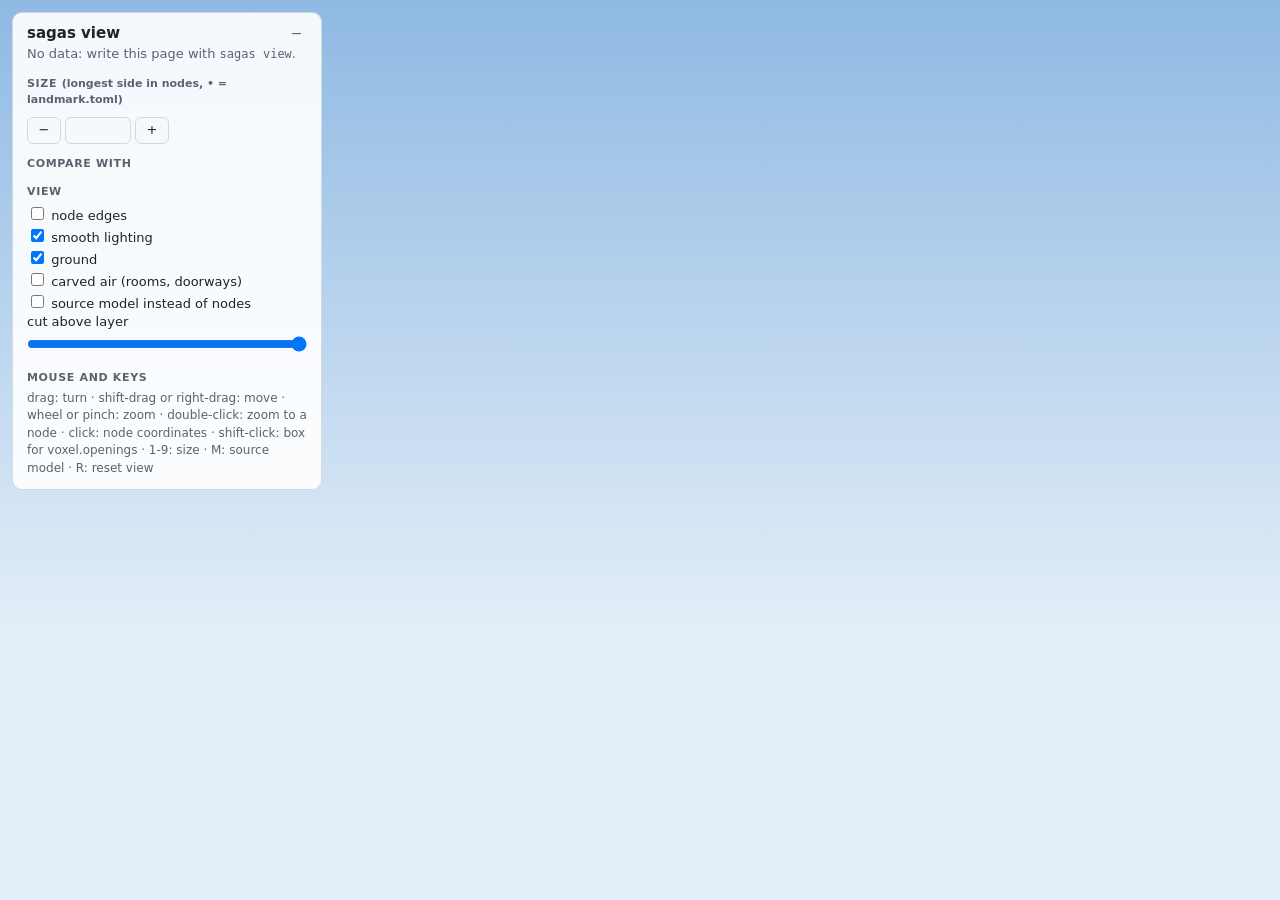
==== commit 89e0738b: "sagas view --serve: any size, live The static page only knows the sizes it was built with. With --se" ====
--- a/tools/src/sagas/data/viewer.html
+++ b/tools/src/sagas/data/viewer.html
@@ -25,7 +25,7 @@
 canvas { position: fixed; inset: 0; width: 100%; height: 100%; display: block; touch-action: none; cursor: grab; }
 canvas:active { cursor: grabbing; }
 #panel {
-  position: fixed; top: 12px; left: 12px; width: 310px; max-height: calc(100% - 24px); overflow: auto;
+  position: fixed; top: 12px; left: 12px; width: 310px; max-height: calc(100% - 24px); overflow: hidden auto;
   box-sizing: border-box; padding: 10px 14px 12px; background: var(--card); border: 1px solid var(--line);
   border-radius: 10px; backdrop-filter: blur(6px);
 }
@@ -51,7 +51,14 @@
 label { display: block; cursor: pointer; }
 label .h { color: var(--muted); }
 .group { margin-top: 4px; color: var(--muted); font-size: 12px; }
-#cut { width: 100%; }
+#cut, #sizeslider { width: 100%; margin: 4px 0; box-sizing: border-box; }
+.tune { display: flex; flex-wrap: wrap; align-items: center; gap: 4px; margin-top: 6px; }
+#sizehint { flex-basis: 100%; }
+#sizehint:empty { display: none; }
+.tune input[type="number"] {
+  width: 56px; padding: 3px 4px; border: 1px solid var(--line); border-radius: 6px; background: var(--chip);
+  color: var(--ink); font: inherit;
+}
 #status {
   position: fixed; left: 12px; bottom: 12px; max-width: calc(100% - 24px); padding: 6px 10px; box-sizing: border-box;
   background: var(--card); border: 1px solid var(--line); border-radius: 8px; display: none;
@@ -67,6 +74,13 @@
   <div id="sub" class="muted"></div>
   <h3>Size <span style="text-transform:none;letter-spacing:0">(longest side in nodes, • = landmark.toml)</span></h3>
   <div id="sizes" class="chips"></div>
+  <div class="tune">
+    <button class="chip" id="minus" title="Smaller (shift: by 4)">−</button>
+    <input type="number" id="sizein" min="4" step="1" title="Any size: type it and press Enter">
+    <button class="chip" id="plus" title="Bigger (shift: by 4)">+</button>
+    <span id="sizehint" class="muted small"></span>
+  </div>
+  <input type="range" id="sizeslider" min="4" step="1" hidden>
   <div id="sizeinfo"></div>
   <h3>Compare with</h3>
   <div id="refs"></div>
@@ -366,7 +380,7 @@
   // References stand in a row beside the model's long side, and the camera starts broadside to it.
   const biggest = D.sizes[D.sizes.length - 1].vox.dims;
   const ROW = biggest[2] > biggest[0] ? 2 : 0;
-  const reach = Math.max(...D.sizes.map((s) => s.vox.dims[ROW]));
+  const reach = () => Math.max(...D.sizes.map((s) => s.vox.dims[ROW]));
   const YAW = ROW === 2 ? Math.PI / 2 + 0.5 : 0.5;
 
   const model = () => {
@@ -380,7 +394,7 @@
   function layout() {
     // along -x when the model is wider than deep, else along +z: on the left of the screen either way
     const across = 2 - ROW;
-    let at = Math.ceil(reach / 2) + 4;
+    let at = Math.ceil(reach() / 2) + 4;
     for (const r of refs) {
       if (!on.has(r.key)) continue;
       if (!r.vox) r.vox = decode(r.src);
@@ -546,6 +560,7 @@
 
   // Settings and camera survive a reload, per landmark (browser storage; may be unavailable).
   const STORE = `sagas-view:${D.id}`;
+  let pendingTarget = null;
   const TOGGLES = ["edges", "ao", "ground", "carved", "source"];
   let saveTimer = 0;
   function save() {
@@ -563,6 +578,7 @@
     if (!k || typeof k !== "object") return null;
     const i = D.sizes.findIndex((s) => s.target === k.target);
     if (i >= 0) S.size = i;
+    else if (Number.isInteger(k.target)) pendingTarget = k.target;
     if (Array.isArray(k.refs)) {
       on.clear();
       for (const key of k.refs) if (D.refs.some((r) => r.key === key)) on.add(key);
@@ -689,7 +705,54 @@
   function selectSize(i) {
     if (i < 0 || i >= D.sizes.length) return;
     S.size = i; S.cut = null; S.hover = null; S.sel = S.sel2 = null;
-    sizeChips(); sizeInfo(); cutSlider(); status(); request();
+    sizeChips(); sizeInfo(); cutSlider(); status(); tune(); request();
+  }
+
+  // Any size: live mode (sagas view --serve) builds it on request; a static page has its presets only.
+  const live = !!D.live && location.protocol.startsWith("http");
+  const MAXS = D.max_size || 160;
+  let ticket = 0;
+  const hint = (t) => { $("sizehint").textContent = t; };
+  function tune() {
+    const t = D.sizes[S.size].target;
+    $("sizein").value = t;
+    $("sizeslider").value = t;
+  }
+  function insertSize(entry) {
+    const now = D.sizes[S.size];
+    let i = D.sizes.findIndex((x) => x.target > entry.target);
+    if (i < 0) i = D.sizes.length;
+    D.sizes.splice(i, 0, entry);
+    models.splice(i, 0, { entry, vox: null, gpu: null, meshKey: "", carvedGpu: null, carvedKey: "" });
+    S.size = D.sizes.indexOf(now);
+  }
+  async function goSize(n) {
+    n = Math.round(n);
+    if (!(n >= 4 && n <= MAXS)) { hint(`4 to ${MAXS}`); tune(); return; }
+    const i = D.sizes.findIndex((x) => x.target === n);
+    if (i >= 0) { hint(""); selectSize(i); return; }
+    if (!live) {
+      hint(`not on this page: sagas view ${D.selector} --serve`);
+      tune();
+      return;
+    }
+    const mine = ++ticket;
+    hint(`building ${n}…`);
+    try {
+      const r = await fetch(`size?target=${n}`);
+      const j = await r.json();
+      if (!r.ok) throw new Error(j.error || r.statusText);
+      if (!D.sizes.some((x) => x.target === n)) insertSize(j);
+      if (mine === ticket) { hint(""); selectSize(D.sizes.findIndex((x) => x.target === n)); }
+      else sizeChips();
+    } catch (e) {
+      if (mine === ticket) { hint(String(e.message || e)); tune(); }
+    }
+  }
+  function step(dir, big) {
+    const t = D.sizes[S.size].target;
+    if (live) { goSize(t + dir * (big ? 4 : 1)); return; }
+    selectSize(S.size + dir);
   }
 
   $("title").textContent = D.title;
@@ -734,6 +797,15 @@
       request();
     });
   }
+  $("minus").addEventListener("click", (ev) => step(-1, ev.shiftKey));
+  $("plus").addEventListener("click", (ev) => step(1, ev.shiftKey));
+  $("sizein").addEventListener("change", (ev) => goSize(+ev.target.value));
+  $("sizeslider").addEventListener("input", (ev) => { $("sizein").value = ev.target.value; });
+  $("sizeslider").addEventListener("change", (ev) => goSize(+ev.target.value));
+  $("sizein").max = $("sizeslider").max = MAXS;
+  $("sizeslider").hidden = !live;
+  if (!live) $("sizein").title = `Sizes on this page; any size with sagas view ${D.selector} --serve`;
+  tune();
   $("cut").addEventListener("input", (ev) => {
     const Y = D.sizes[S.size].vox.dims[1], v = +ev.target.value;
     S.cut = v >= Y - 1 ? null : v;
@@ -848,8 +920,9 @@
   frame();
   if (savedCam) Object.assign(cam, { yaw: savedCam.yaw, pitch: savedCam.pitch, dist: savedCam.dist, t: savedCam.t.slice() });
   draw();
+  if (pendingTarget != null && live) goSize(pendingTarget);
   // for the browser console and tests: sagasView.selectSize(2); sagasView.cam.yaw = 1; sagasView.draw()
-  window.sagasView = { state: S, cam, refsOn: on, draw, frame, selectSize, pick };
+  window.sagasView = { state: S, cam, refsOn: on, draw, frame, selectSize, goSize, pick };
 })();
 </script>
 </body>
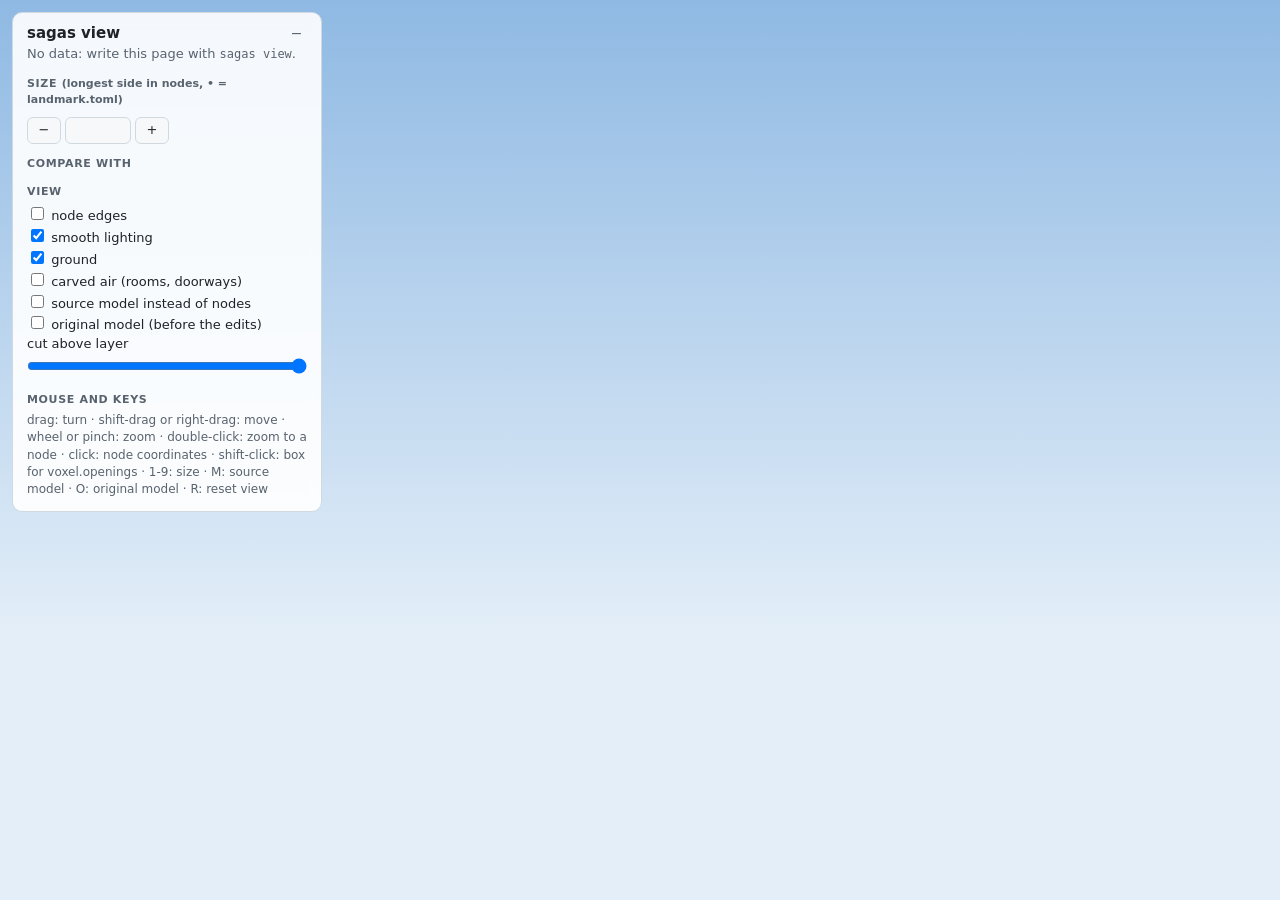
==== commit 859550c9: "Tools for Saga Forge: sagas add, --json, edited models beside their originals - sagas add REQUEST.js" ====
--- a/tools/src/sagas/data/viewer.html
+++ b/tools/src/sagas/data/viewer.html
@@ -90,11 +90,12 @@
   <label><input type="checkbox" id="ground" checked> ground</label>
   <label><input type="checkbox" id="carved"> carved air (rooms, doorways)</label>
   <label id="sourcebox" hidden><input type="checkbox" id="source"> source model instead of nodes <span class="h" id="sourceinfo"></span></label>
+  <label id="originalbox" hidden><input type="checkbox" id="original"> original model (before the edits)</label>
   <label>cut above layer <span id="cutv"></span><input type="range" id="cut" min="0" max="1" value="1"></label>
   <h3>Mouse and keys</h3>
   <div class="muted small">drag: turn · shift-drag or right-drag: move · wheel or pinch: zoom ·
     double-click: zoom to a node · click: node coordinates · shift-click: box for voxel.openings ·
-    1-9: size · M: source model · R: reset view</div>
+    1-9: size · M: source model · O: original model · R: reset view</div>
   <div id="notes" class="muted small"></div>
 </div>
 <div id="status"></div>
@@ -372,8 +373,13 @@
 
   // ---------------------------------------------------------------- scene
   const S = { size: Math.max(0, D.sizes.findIndex((s) => s.current)), edges: false, ao: true, ground: true,
-    carved: false, source: false, cut: null, hover: null, sel: null, sel2: null };
-  const models = D.sizes.map((s) => ({ entry: s, vox: null, gpu: null, meshKey: "", carvedGpu: null, carvedKey: "" }));
+    carved: false, source: false, original: false, cut: null, hover: null, sel: null, sel2: null };
+  const slot = (s) => ({ entry: s, vox: null, gpu: null, meshKey: "", carvedGpu: null, carvedKey: "" });
+  let models = D.sizes.map(slot);
+  // the working model, and for a landmark with source.edited the original; D.sizes, models and D.mesh
+  // point to the one shown (useOriginal swaps them)
+  const SETS = { working: { sizes: D.sizes, models, mesh: D.mesh, gpu: null } };
+  if (D.original) SETS.original = { sizes: D.original.sizes, models: D.original.sizes.map(slot), mesh: D.original.mesh, gpu: null };
   const refs = D.refs.map((r) => ({ key: r.key, group: r.group, label: r.label, height: r.height, src: r.vox,
     vox: null, gpu: null, meshKey: "", off: [0, 0, 0] }));
   const on = new Set(D.refs.filter((r) => r.on).map((r) => r.key));
@@ -706,6 +712,25 @@
     if (i < 0 || i >= D.sizes.length) return;
     S.size = i; S.cut = null; S.hover = null; S.sel = S.sel2 = null;
     sizeChips(); sizeInfo(); cutSlider(); status(); tune(); request();
+    // Saga Forge shows this page in a frame and offers the shown size as the landmark's size
+    if (window.parent !== window) {
+      window.parent.postMessage({ type: "sagas-size", id: D.id, size: D.sizes[S.size].target, original: S.original }, "*");
+    }
+  }
+  function useOriginal(want) {
+    const to = want && SETS.original ? SETS.original : SETS.working;
+    const from = S.original ? SETS.original : SETS.working;
+    if (to === from) return;
+    const target = D.sizes[S.size].target;
+    from.gpu = sourceMesh;
+    sourceMesh = to.gpu;
+    D.sizes = to.sizes; models = to.models; D.mesh = to.mesh;
+    S.original = to === SETS.original;
+    $("original").checked = S.original;
+    if (!D.mesh) { S.source = false; $("source").checked = false; }
+    const i = D.sizes.findIndex((x) => x.target === target);
+    if (i >= 0 || !live) selectSize(i >= 0 ? i : 0);
+    else goSize(target);
   }
 
   // Any size: live mode (sagas view --serve) builds it on request; a static page has its presets only.
@@ -718,12 +743,12 @@
     $("sizein").value = t;
     $("sizeslider").value = t;
   }
-  function insertSize(entry) {
+  function insertSize(entry, set) {
     const now = D.sizes[S.size];
-    let i = D.sizes.findIndex((x) => x.target > entry.target);
-    if (i < 0) i = D.sizes.length;
-    D.sizes.splice(i, 0, entry);
-    models.splice(i, 0, { entry, vox: null, gpu: null, meshKey: "", carvedGpu: null, carvedKey: "" });
+    let i = set.sizes.findIndex((x) => x.target > entry.target);
+    if (i < 0) i = set.sizes.length;
+    set.sizes.splice(i, 0, entry);
+    set.models.splice(i, 0, slot(entry));
     S.size = D.sizes.indexOf(now);
   }
   async function goSize(n) {
@@ -736,13 +761,14 @@
       tune();
       return;
     }
-    const mine = ++ticket;
+    const mine = ++ticket, set = S.original ? SETS.original : SETS.working;
     hint(`building ${n}…`);
     try {
-      const r = await fetch(`size?target=${n}`);
+      const r = await fetch(`size?target=${n}${S.original ? "&original=1" : ""}`);
       const j = await r.json();
       if (!r.ok) throw new Error(j.error || r.statusText);
-      if (!D.sizes.some((x) => x.target === n)) insertSize(j);
+      if (!set.sizes.some((x) => x.target === n)) insertSize(j, set);
+      if (set.sizes !== D.sizes) return; // switched between the original and the working model meanwhile
       if (mine === ticket) { hint(""); selectSize(D.sizes.findIndex((x) => x.target === n)); }
       else sizeChips();
     } catch (e) {
@@ -789,6 +815,10 @@
   if (D.mesh) {
     $("sourcebox").hidden = false;
     $("sourceinfo").textContent = `(${D.mesh.triangles.toLocaleString("en")} triangles)`;
+  }
+  if (SETS.original) {
+    $("originalbox").hidden = false;
+    $("original").addEventListener("change", (ev) => useOriginal(ev.target.checked));
   }
   for (const id of ["edges", "ao", "ground", "carved", "source"]) {
     $(id).addEventListener("change", (ev) => {
@@ -909,6 +939,7 @@
     else if (k === "+" || k === "=") cam.dist = Math.max(1, cam.dist / 1.2);
     else if (k === "-" || k === "_") cam.dist = Math.min(5000, cam.dist * 1.2);
     else if ((k === "m" || k === "M") && D.mesh) { S.source = !S.source; $("source").checked = S.source; S.hover = null; status(); }
+    else if ((k === "o" || k === "O") && SETS.original) { useOriginal(!S.original); return; }
     else if (/^[1-9]$/.test(k)) { selectSize(+k - 1); return; }
     else return;
     ev.preventDefault();
@@ -922,7 +953,7 @@
   draw();
   if (pendingTarget != null && live) goSize(pendingTarget);
   // for the browser console and tests: sagasView.selectSize(2); sagasView.cam.yaw = 1; sagasView.draw()
-  window.sagasView = { state: S, cam, refsOn: on, draw, frame, selectSize, goSize, pick };
+  window.sagasView = { state: S, cam, refsOn: on, draw, frame, selectSize, goSize, pick, useOriginal };
 })();
 </script>
 </body>
